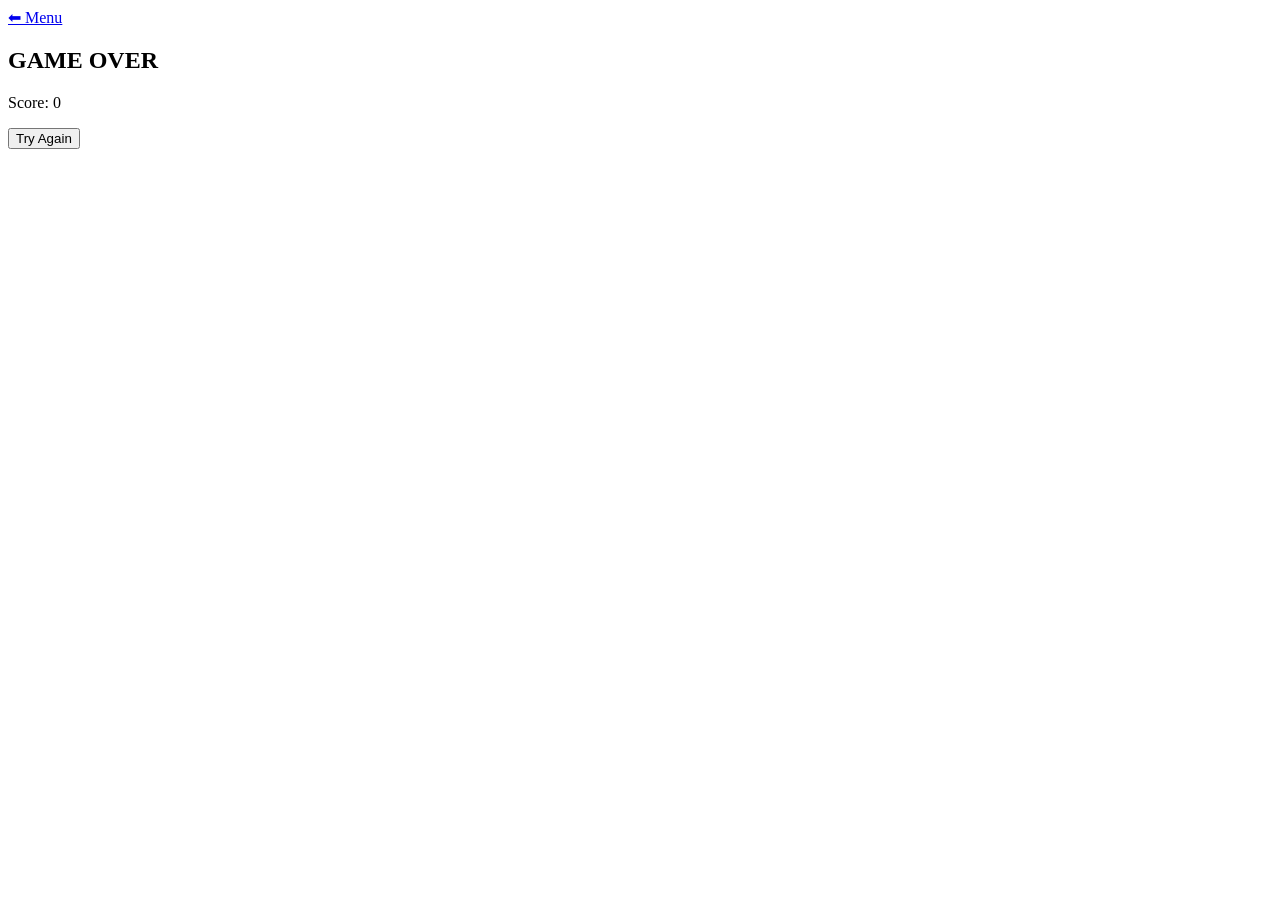
==== catch-game/index.html @ f1b83a72 "Create index.html" ====
<!DOCTYPE html>
<html lang="th">
<head>
    <meta charset="UTF-8">
    <meta name="viewport" content="width=device-width, initial-scale=1.0, maximum-scale=1.0, user-scalable=no">
    <title>catch-game</title>
    <link rel="stylesheet" href="style.css">
</head>
<body>
      <a href="../index.html" id="back-btn">⬅ Menu</a>
    <div id="overlay">
        <h2>GAME OVER</h2>
        <p id="final-score">Score: 0</p>
        <button class="restart-btn" onclick="location.reload()">Try Again</button>
    </div>

    <canvas id="gameCanvas"></canvas>
    <script src="script.js"></script>
</body>
</html>
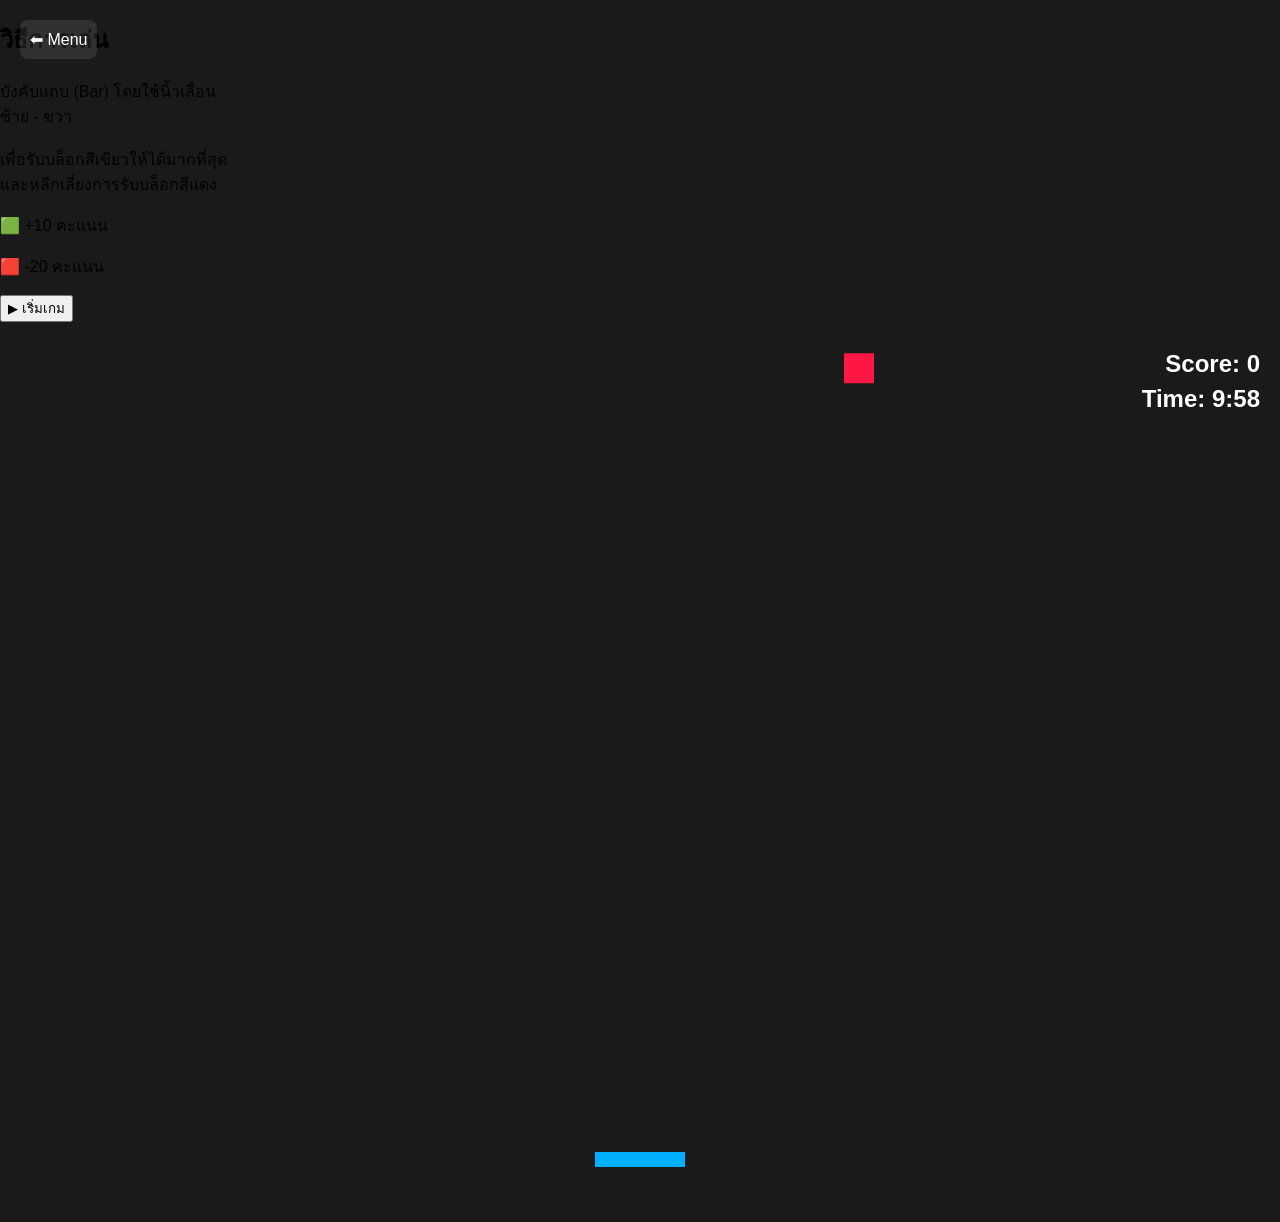
==== commit 680841ca: "Update index.html" ====
--- a/catch-game/index.html
+++ b/catch-game/index.html
@@ -3,18 +3,78 @@
 <head>
     <meta charset="UTF-8">
     <meta name="viewport" content="width=device-width, initial-scale=1.0, maximum-scale=1.0, user-scalable=no">
-    <title>catch-game</title>
+    <title>Catch Game</title>
     <link rel="stylesheet" href="style.css">
 </head>
 <body>
-      <a href="../index.html" id="back-btn">⬅ Menu</a>
+
+    <!-- ปุ่มกลับหน้าหลักระหว่างเล่น -->
+    <a href="../index.html" id="back-btn">⬅ Menu</a>
+
+    <!-- Game Over -->
     <div id="overlay">
-        <h2>GAME OVER</h2>
-        <p id="final-score">Score: 0</p>
-        <button class="restart-btn" onclick="location.reload()">Try Again</button>
+
+        <div class="game-over-box">
+
+            <h2>GAME OVER</h2>
+
+            <p id="final-level">Level : 1/5</p>
+
+            <p id="final-score">Score : 0</p>
+
+            <p id="final-green">Green Caught : 0</p>
+
+            <p id="final-red">Red Caught : 0</p>
+
+            <p id="final-accuracy">Accuracy : 0%</p>
+
+            <div class="button-group">
+
+                <button id="restart-btn" class="restart-btn">
+                    Restart
+                </button>
+
+                <button id="home-btn" class="home-btn">
+                    Main Menu
+                </button>
+
+            </div>
+
+        </div>
+
+    </div>
+<div id="start-popup">
+
+    <div class="start-box">
+
+        <h2>วิธีการเล่น</h2>
+
+        <p>
+            บังคับแถบ (Bar) โดยใช้นิ้วเลื่อน
+            <br>
+            ซ้าย - ขวา
+            <br><br>
+            เพื่อรับบล็อกสีเขียวให้ได้มากที่สุด
+            <br>
+
+            และหลีกเลี่ยงการรับบล็อกสีแดง
+        </p>
+        
+
+        <div class="score-guide">
+            <p>🟩 +10 คะแนน</p>
+            <p>🟥 -20 คะแนน</p>
+        </div>
+         <button id="start-btn">
+            ▶ เริ่มเกม
+        </button>
+
     </div>
 
+</div>
     <canvas id="gameCanvas"></canvas>
+
     <script src="script.js"></script>
+
 </body>
 </html>
--- a/catch-game/style.css
+++ b/catch-game/style.css
@@ -0,0 +1,19 @@
+body { margin: 0; overflow: hidden; background: #1a1a1a; touch-action: none; font-family: sans-serif; }
+canvas { display: block; }
+
+#back-btn {
+    position: absolute; top: 20px; left: 20px; color: white;
+    background: rgba(255,255,255,0.1); padding: 10px; border-radius: 8px;
+    text-decoration: none; z-index: 10;
+}
+
+#overlay {
+    position: absolute; top: 0; left: 0; width: 100%; height: 100%;
+    background: rgba(0,0,0,0.9); display: none;
+    flex-direction: column; align-items: center; justify-content: center; z-index: 100;
+}
+
+.restart-btn {
+    background: #00e676; border: none; padding: 15px 30px;
+    border-radius: 25px; font-weight: bold; cursor: pointer;
+}
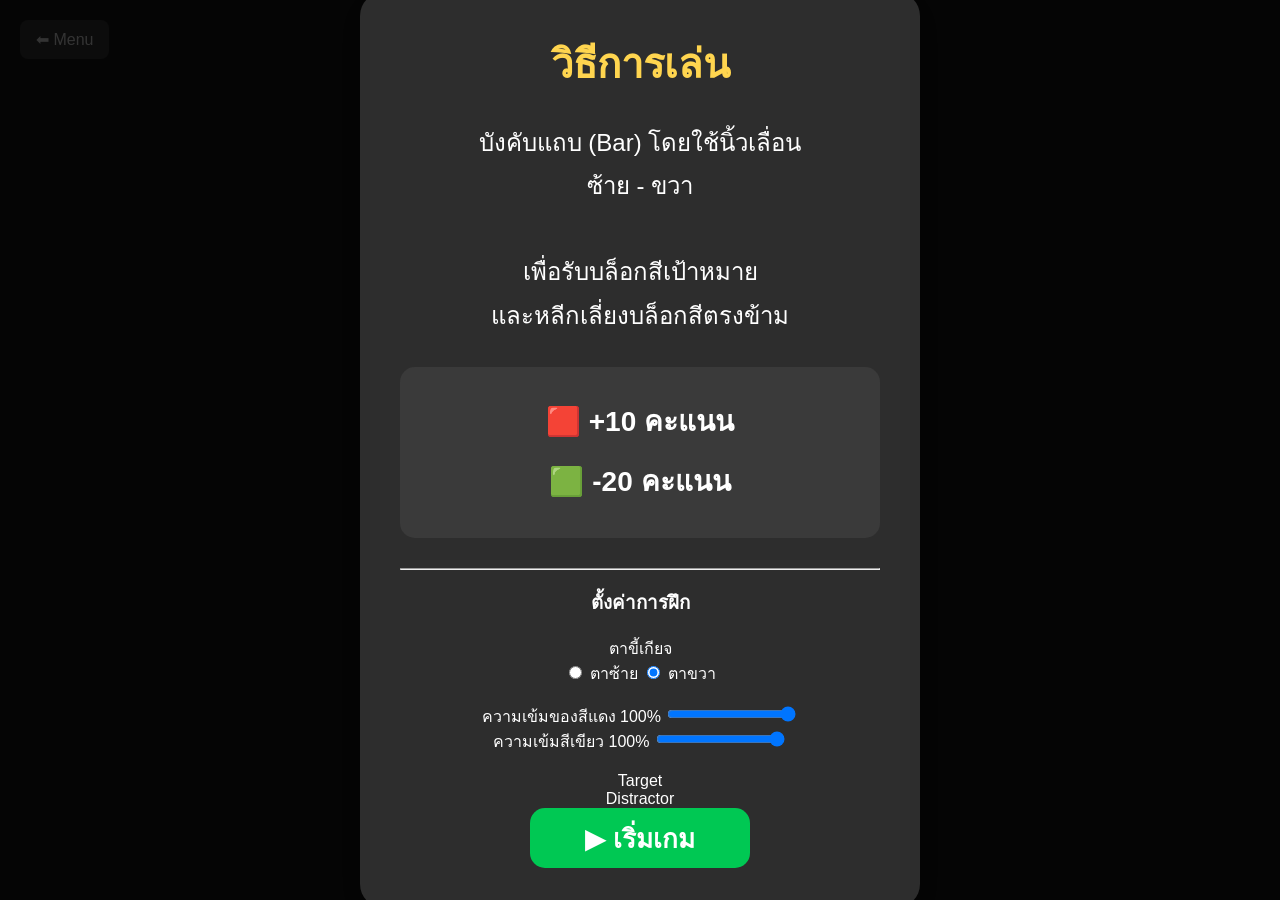
==== commit a35542c9: "Update index.html" ====
--- a/catch-game/index.html
+++ b/catch-game/index.html
@@ -22,9 +22,9 @@
 
             <p id="final-score">Score : 0</p>
 
-            <p id="final-green">Green Caught : 0</p>
+            <p id="final-green">Target Caught : 0</p>
 
-            <p id="final-red">Red Caught : 0</p>
+            <p id="final-red">Distractor Caught : 0</p>
 
             <p id="final-accuracy">Accuracy : 0%</p>
 
@@ -54,18 +54,88 @@
             <br>
             ซ้าย - ขวา
             <br><br>
-            เพื่อรับบล็อกสีเขียวให้ได้มากที่สุด
+            เพื่อรับบล็อกสีเป้าหมาย
             <br>
-
-            และหลีกเลี่ยงการรับบล็อกสีแดง
+            และหลีกเลี่ยงบล็อกสีตรงข้าม
         </p>
-        
 
         <div class="score-guide">
-            <p>🟩 +10 คะแนน</p>
-            <p>🟥 -20 คะแนน</p>
+            <p>🟥 +10 คะแนน</p>
+            <p>🟩 -20 คะแนน</p>
         </div>
-         <button id="start-btn">
+
+        <hr>
+
+        <h3>ตั้งค่าการฝึก</h3>
+
+        <!-- เลือกตาขี้เกียจ -->
+        <div class="setting-group">
+            <label>ตาขี้เกียจ</label><br>
+
+            <label>
+                <input type="radio" name="eye" value="left">
+                ตาซ้าย
+            </label>
+
+            <label>
+                <input type="radio" name="eye" value="right" checked>
+                ตาขวา
+            </label>
+        </div>
+
+        <br>
+
+        <!-- Sliderสีแดง -->
+        <div class="setting-group">
+
+            <label>
+                ความเข้มของสีแดง
+                <span id="contrast-value">100%</span>
+            </label>
+
+            <input
+                type="range"
+                id="contrast-slider"
+                min="10"
+                max="100"
+                value="100">
+
+        </div>
+        <!-- Sliderสีเขียว -->
+        <div class="setting-group">
+
+    <label>
+        ความเข้มสีเขียว
+        <span id="green-value">100%</span>
+    </label>
+
+    <input
+        type="range"
+        id="green-slider"
+        min="10"
+        max="100"
+        value="100">
+
+</div>
+
+        <br>
+
+        <!-- Preview -->
+        <div class="preview">
+
+            <div>
+                Target
+                <div id="target-preview"></div>
+            </div>
+
+            <div>
+                Distractor
+                <div id="distractor-preview"></div>
+            </div>
+
+        </div>
+
+        <button id="start-btn">
             ▶ เริ่มเกม
         </button>
 
--- a/catch-game/style.css
+++ b/catch-game/style.css
@@ -1,19 +1,170 @@
-body { margin: 0; overflow: hidden; background: #1a1a1a; touch-action: none; font-family: sans-serif; }
-canvas { display: block; }
+body {
+    margin: 0;
+    overflow: hidden;
+    background: #1a1a1a;
+    touch-action: none;
+    font-family: sans-serif;
+}
+
+canvas {
+    display: block;
+}
 
 #back-btn {
-    position: absolute; top: 20px; left: 20px; color: white;
-    background: rgba(255,255,255,0.1); padding: 10px; border-radius: 8px;
-    text-decoration: none; z-index: 10;
+    position: absolute;
+    top: 20px;
+    left: 20px;
+    color: white;
+    background: rgba(255,255,255,0.15);
+    padding: 10px 16px;
+    border-radius: 8px;
+    text-decoration: none;
+    z-index: 10;
 }
 
 #overlay {
-    position: absolute; top: 0; left: 0; width: 100%; height: 100%;
-    background: rgba(0,0,0,0.9); display: none;
-    flex-direction: column; align-items: center; justify-content: center; z-index: 100;
+    position: fixed;
+    inset: 0;
+    background: rgba(0,0,0,0.85);
+    display: none;
+    justify-content: center;
+    align-items: center;
+    z-index: 100;
 }
 
+/* กล่องสรุปผล */
+.game-over-box {
+    width: 320px;
+    max-width: 90%;
+    background: #2b2b2b;
+    border-radius: 20px;
+    padding: 30px;
+    text-align: center;
+    color: white;
+    box-shadow: 0 0 20px rgba(0,0,0,.5);
+}
+
+.game-over-box h2 {
+    margin-top: 0;
+    margin-bottom: 25px;
+    font-size: 36px;
+}
+
+.game-over-box p {
+    font-size: 24px;
+    margin: 12px 0;
+}
+
+/* กลุ่มปุ่ม */
+.button-group {
+    display: flex;
+    justify-content: center;
+    gap: 15px;
+    margin-top: 25px;
+}
+
+/* ปุ่มทั้งหมด */
+.button-group button {
+    border: none;
+    border-radius: 12px;
+    padding: 14px 24px;
+    font-size: 18px;
+    font-weight: bold;
+    cursor: pointer;
+    transition: 0.2s;
+}
+
+.button-group button:hover {
+    transform: scale(1.05);
+}
+
+/* Restart */
 .restart-btn {
-    background: #00e676; border: none; padding: 15px 30px;
-    border-radius: 25px; font-weight: bold; cursor: pointer;
+    background: #00e676;
+    color: white;
 }
+
+/* Main Menu */
+.home-btn {
+    background: #2196f3;
+    color: white;
+}
+/* ---------- Start Popup ---------- */
+
+#start-popup{
+    position: fixed;
+    top: 0;
+    left: 0;
+    width:100%;
+    height:100%;
+
+    display:flex;
+    justify-content:center;
+    align-items:center;
+
+    background:rgba(0,0,0,.8);
+
+    z-index:999;
+}
+
+.start-box{
+    width:480px;
+    max-width:90%;
+
+    background:#2d2d2d;
+    color:white;
+
+    border-radius:24px;
+    padding:40px;
+
+    text-align:center;
+
+    box-shadow:0 10px 30px rgba(0,0,0,.5);
+}
+
+.start-box h2{
+    margin:0 0 25px;
+    font-size:40px;
+    color:#FFD54F;
+}
+
+.start-box p{
+    font-size:24px;
+    line-height:1.8;
+    margin:0;
+}
+
+.score-guide{
+    margin:30px 0;
+    padding:20px;
+
+    background:#3a3a3a;
+
+    border-radius:15px;
+}
+
+.score-guide p{
+    margin:10px 0;
+    font-size:28px;
+    font-weight:bold;
+}
+
+#start-btn{
+    width:220px;
+    height:60px;
+
+    font-size:26px;
+    font-weight:bold;
+
+    border:none;
+    border-radius:15px;
+
+    background:#00C853;
+    color:white;
+
+    cursor:pointer;
+}
+
+#start-btn:hover{
+    transform:scale(1.05);
+}
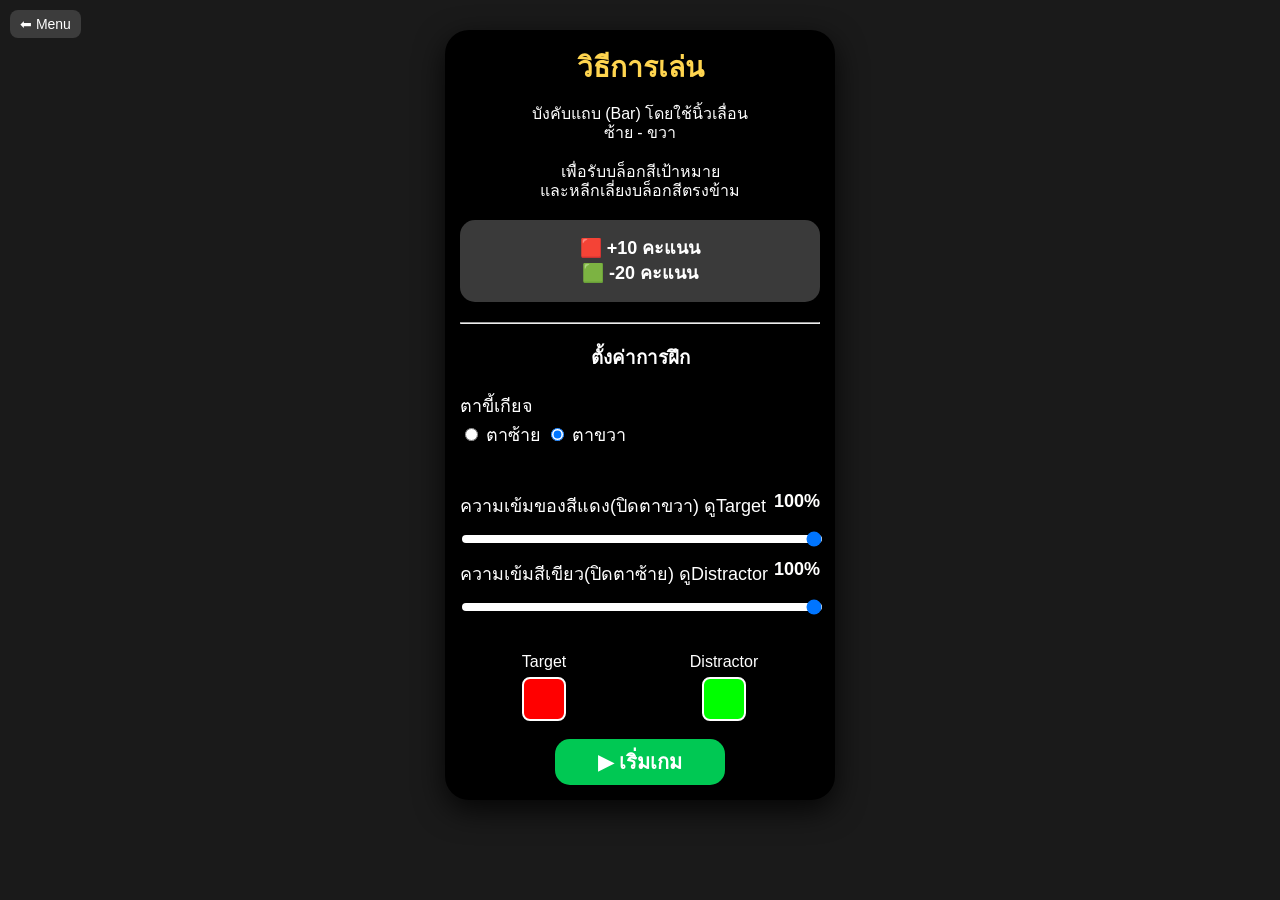
==== commit 7468ff4c: "Update index.html" ====
--- a/catch-game/index.html
+++ b/catch-game/index.html
@@ -89,7 +89,7 @@
         <div class="setting-group">
 
             <label>
-                ความเข้มของสีแดง
+                ความเข้มของสีแดง(ปิดตาขวา) ดูTarget
                 <span id="contrast-value">100%</span>
             </label>
 
@@ -105,7 +105,7 @@
         <div class="setting-group">
 
     <label>
-        ความเข้มสีเขียว
+        ความเข้มสีเขียว(ปิดตาซ้าย)  ดูDistractor
         <span id="green-value">100%</span>
     </label>
 
--- a/catch-game/style.css
+++ b/catch-game/style.css
@@ -2,24 +2,26 @@
     margin: 0;
     overflow: hidden;
     background: #1a1a1a;
-    touch-action: none;
+    touch-action: pan-y;
     font-family: sans-serif;
 }
 
-canvas {
-    display: block;
+canvas{
+    display:block;
+    touch-action:none;
 }
 
 #back-btn {
     position: absolute;
-    top: 20px;
-    left: 20px;
+    top: 10px;
+    left: 10px;
     color: white;
     background: rgba(255,255,255,0.15);
-    padding: 10px 16px;
+    padding: 6px 10px;
     border-radius: 8px;
     text-decoration: none;
     z-index: 10;
+    font-size:14px;
 }
 
 #overlay {
@@ -93,50 +95,47 @@
 
 #start-popup{
     position: fixed;
-    top: 0;
-    left: 0;
-    width:100%;
-    height:100%;
-
-    display:flex;
-    justify-content:center;
-    align-items:center;
-
-    background:rgba(0,0,0,.8);
-
-    z-index:999;
+    inset: 0;
+
+    display: flex;
+    justify-content: center;
+    align-items: flex-start;
+
+    overflow-y: auto;
+    padding: 30px;
 }
 
 .start-box{
-    width:480px;
+    width:360px;
     max-width:90%;
-
-    background:#2d2d2d;
-    color:white;
-
+     max-height:85dvh;
+
+    background:#000000;
+    color:white;
     border-radius:24px;
-    padding:40px;
+
+    padding:15px;
 
     text-align:center;
 
-    box-shadow:0 10px 30px rgba(0,0,0,.5);
+    box-shadow:0 10px 30px rgba(0,0,0,.8);
 }
 
 .start-box h2{
-    margin:0 0 25px;
-    font-size:40px;
+    margin:0 0 15px;
+    font-size:28px;
     color:#FFD54F;
 }
 
 .start-box p{
-    font-size:24px;
-    line-height:1.8;
+    font-size:16px;
+    line-height:1.2;
     margin:0;
 }
 
 .score-guide{
-    margin:30px 0;
-    padding:20px;
+    margin:20px 0;
+    padding:15px;
 
     background:#3a3a3a;
 
@@ -144,16 +143,16 @@
 }
 
 .score-guide p{
-    margin:10px 0;
-    font-size:28px;
+    margin:3px 0;
+    font-size:18px;
     font-weight:bold;
 }
 
 #start-btn{
-    width:220px;
-    height:60px;
-
-    font-size:26px;
+    width:170px;
+    height:46px;
+
+    font-size:20px;
     font-weight:bold;
 
     border:none;
@@ -168,3 +167,87 @@
 #start-btn:hover{
     transform:scale(1.05);
 }
+/* -------------------------- */
+/* Training Setting */
+/* -------------------------- */
+
+.setting-group{
+    margin:12px 0;
+    text-align:left;
+}
+
+.setting-group label{
+    font-size:18px;
+    color:white;
+}
+
+#contrast-slider{
+    width:100%;
+    margin-top:10px;
+   
+}
+
+#contrast-value,#green-value{
+    float:right;
+    font-weight:bold;
+    color:#fffffe;
+}
+
+#green-slider{
+    width:100%;
+    margin-top:10px;
+     
+}
+
+.preview{
+
+    display:flex;
+
+    justify-content:space-around;
+
+    margin:8px 0 12px 0;
+
+}
+
+.preview > div{
+
+    text-align:center;
+
+    color:white;
+
+    font-size:16px;
+
+}
+
+#target-preview,
+#distractor-preview{
+
+    width:40px;
+    height:40px;
+
+    margin:6px auto;
+
+    border-radius:8px;
+
+    border:2px solid white;
+
+    background:#888;
+
+}
+
+/* ---------- Slider Style ---------- */
+
+#contrast-slider,
+#green-slider {
+    appearance: none;
+    width: 100%;
+    height: 8px;
+
+    background: white;
+    border-radius: 10px;
+
+    outline: none;
+    margin-top: 15px;
+}
+
+
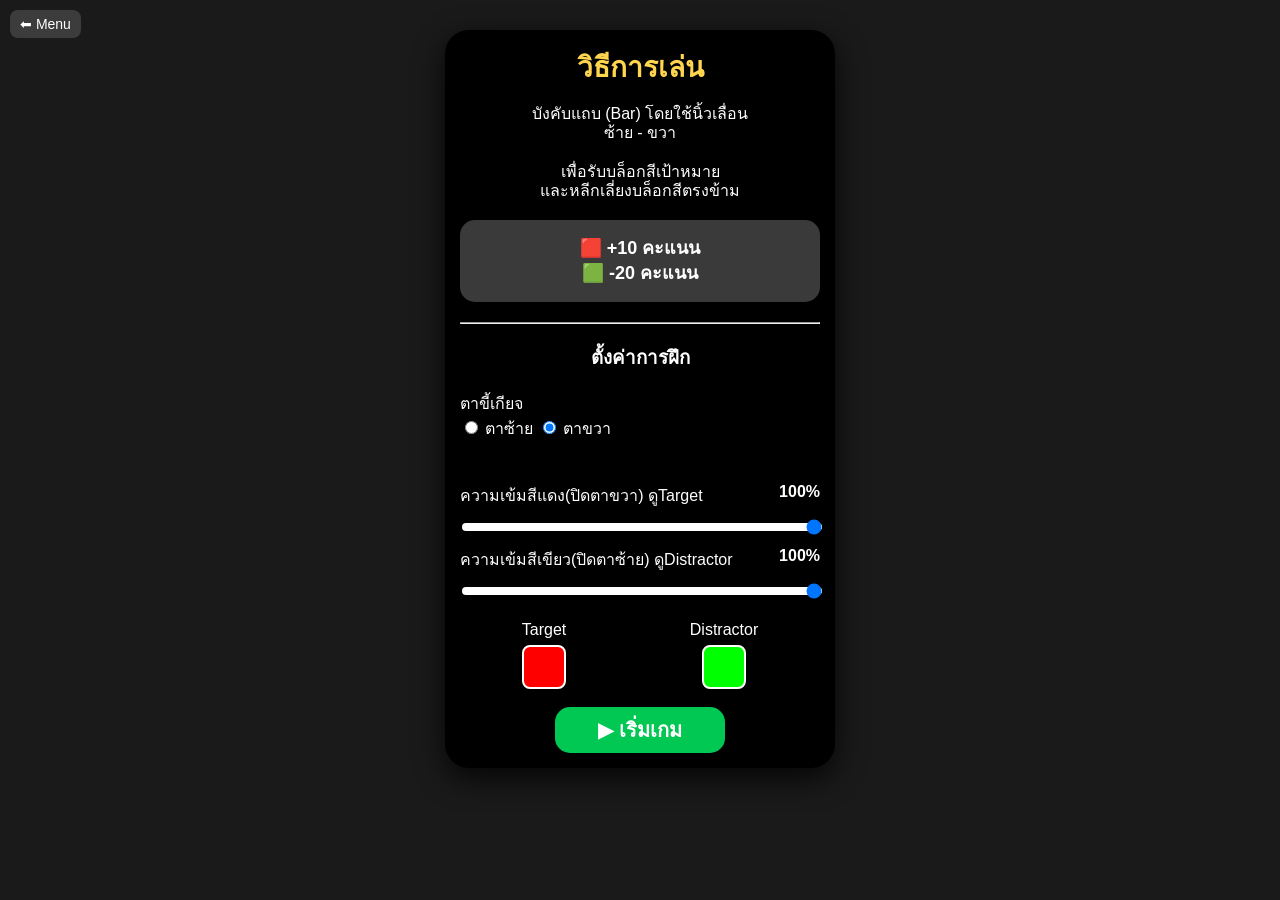
==== commit bc61686d: "Update index.html" ====
--- a/catch-game/index.html
+++ b/catch-game/index.html
@@ -89,7 +89,7 @@
         <div class="setting-group">
 
             <label>
-                ความเข้มของสีแดง(ปิดตาขวา) ดูTarget
+                ความเข้มสีแดง(ปิดตาขวา) ดูTarget
                 <span id="contrast-value">100%</span>
             </label>
 
--- a/catch-game/style.css
+++ b/catch-game/style.css
@@ -102,7 +102,7 @@
     align-items: flex-start;
 
     overflow-y: auto;
-    padding: 30px;
+    padding-top: 30px;
 }
 
 .start-box{
@@ -177,7 +177,7 @@
 }
 
 .setting-group label{
-    font-size:18px;
+    font-size:16px;
     color:white;
 }
 
@@ -195,7 +195,7 @@
 
 #green-slider{
     width:100%;
-    margin-top:10px;
+    margin-top:6px;
      
 }
 
@@ -205,7 +205,7 @@
 
     justify-content:space-around;
 
-    margin:8px 0 12px 0;
+    margin: -8px 0 12px;
 
 }
 
@@ -249,5 +249,3 @@
     outline: none;
     margin-top: 15px;
 }
-
-
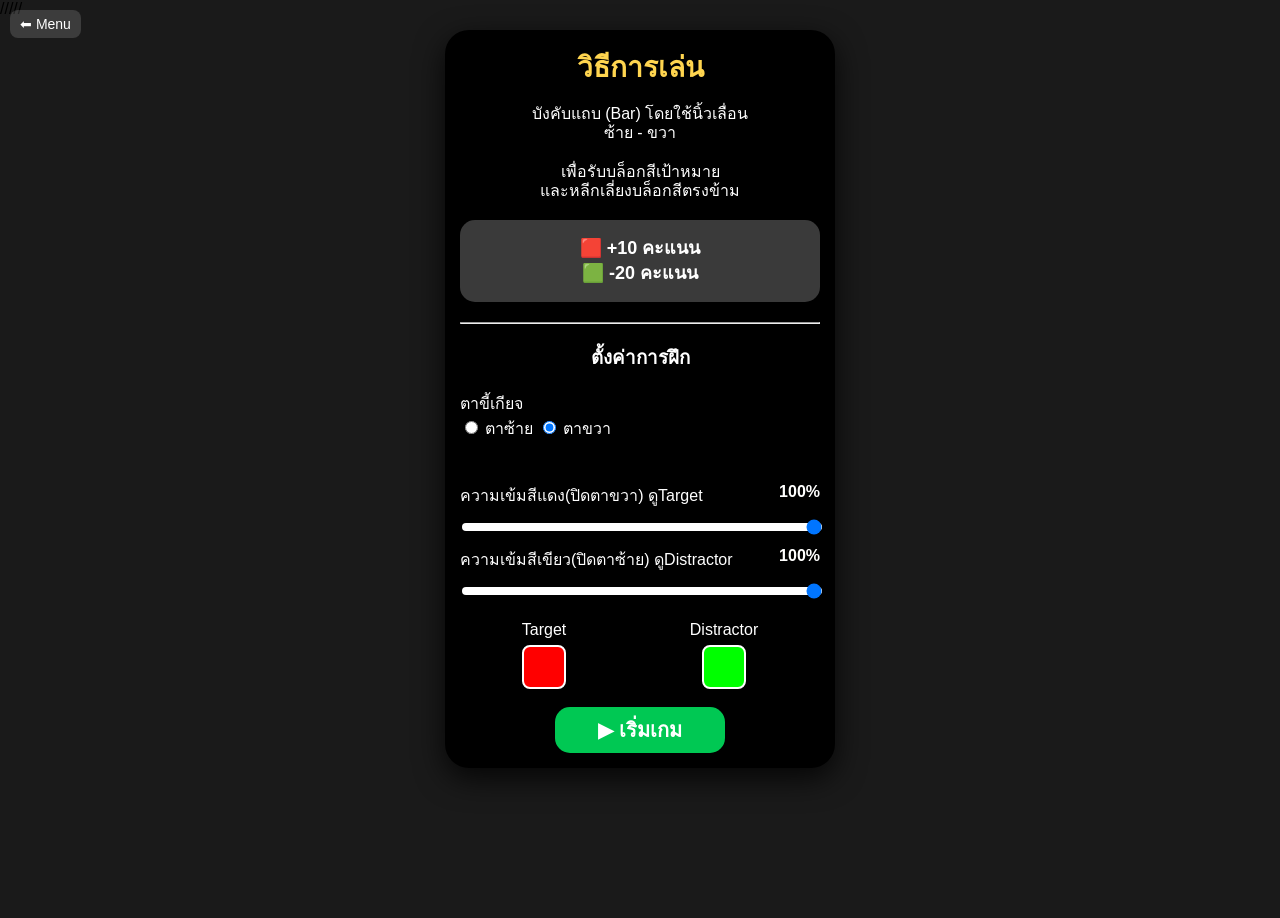
==== commit 2ba846c7: "Update index.html" ====
--- a/catch-game/index.html
+++ b/catch-game/index.html
@@ -1,4 +1,4 @@
-<!DOCTYPE html>
+<!DOCTYPE html> /////
 <html lang="th">
 <head>
     <meta charset="UTF-8">
@@ -23,6 +23,8 @@
             <p id="final-score">Score : 0</p>
 
             <p id="final-green">Target Caught : 0</p>
+
+            <p id="final-missed">Target Missed : 0</p>
 
             <p id="final-red">Distractor Caught : 0</p>
 
